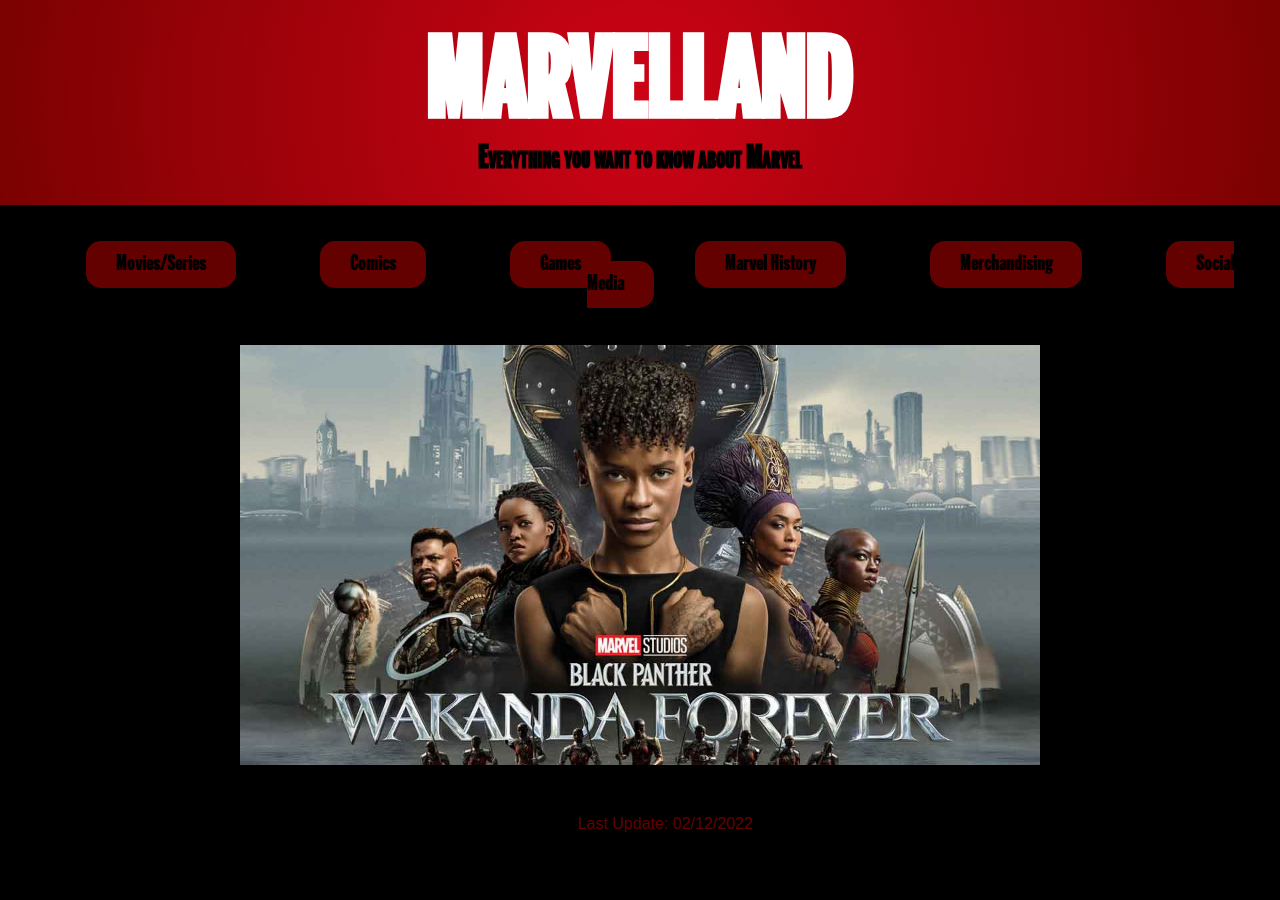
==== index.html @ 174eb80d "update 1a pagina" ====
<!DOCTYPE html>
<html lang="en">
<head>
    <meta charset="UTF-8">
    <meta name="viewport" content="width=device-width, initial-scale=1.0">
    <link rel="shortcut icon" href="imagens/favicon.ico" type="image/x-icon">
    <link rel="stylesheet" href="style.css">
    <title>Marvelland - Homepage</title>
</head>
<body>
    <header>
        <h1>Marvelland</h1>
        <h2>Everything you want to know about Marvel</h2>
    </header>
    <main>
        <ul>
            <li><a href="movies.html">Movies/Series</a></li>
            <li><a href="comics.html">Comics</a></li>
            <li><a href="games.html">Games</a></li>
            <li><a href="history.html">Marvel History</a></li>
            <li><a href="merchandising.html">Merchandising</a></li>
            <li><a href="social-media.html">Social Media</a></li>
        </ul>
        <img src="imagens/wakanda-forever.jpg" alt="Poster Wakanda Forever">
    </main>
    <footer>
        <p>Last Update: 02/12/2022</p>
        <audio preload="metadata" autoplay>
            <source src="musica/marvel.mp3" type="audio/mpeg">
            <source src="musica/marvel.ogg" type="audio/ogg">
            <source src="musica/marvel.wav" type="audio/wav">
        </audio> 
    </footer>
 
</body>
</html>
---- style.css ----
@charset "UTF-8";
@font-face {
    font-family: 'marvel2';
    src: url(fontes/marvel2.otf);}

@font-face {
    font-family: 'marvel1';
    src: url(fontes/marvel1.ttf);}
*{
    margin: 0px;
    padding: 0px;
    text-decoration: none;}

:root {
    --cor01:#FC2238;
    --cor02:#CD0316;
    --cor03:#7B0101;
    --cor04:#630000;}

body{ 
    background-color: black;}

header { 
    background-image: radial-gradient(circle, var(--cor02) , var(--cor03));}

header > h1{
    font-family: 'marvel2';
    text-transform: uppercase;
    font-size: 7em;
    font-weight: 900;
    text-align: center;
    color: white;
    padding-top: 30px;}   
    
header > h2{ 
    font-family: 'marvel2';
    font-variant: small-caps;
    font-size: 2em;
    font-weight: 900;
    text-align: center;
    color: black;
    padding-bottom: 30px;
    margin-bottom: 50px;}  

main > ul {
    text-align: center;}

main > ul > li {
    display: inline;
    background-color: var(--cor04);
    margin: 40px;
    padding: 15px;
    border-radius: 15px;}

main > ul > li > a {
    font-family: 'marvel2';
    color:black;
    font-size: 1.3em;
    padding: 15px;}

main > ul > li:hover {
    background-color: var(--cor02);}

main > ul > li > a:hover {
    font-family: 'marvel1';
    color: white;
    font-variant: small-caps;
    font-size: 1.5em;}

main > img {
    display: block;
    width: 800px;
    margin: 50px auto 50px auto;}

footer > p {
    color: var(--cor04);
    margin: 15px;
    padding-left: 50px;
    text-align: center;
    font-family: 'Segoe UI', Tahoma, Geneva, Verdana, sans-serif;}
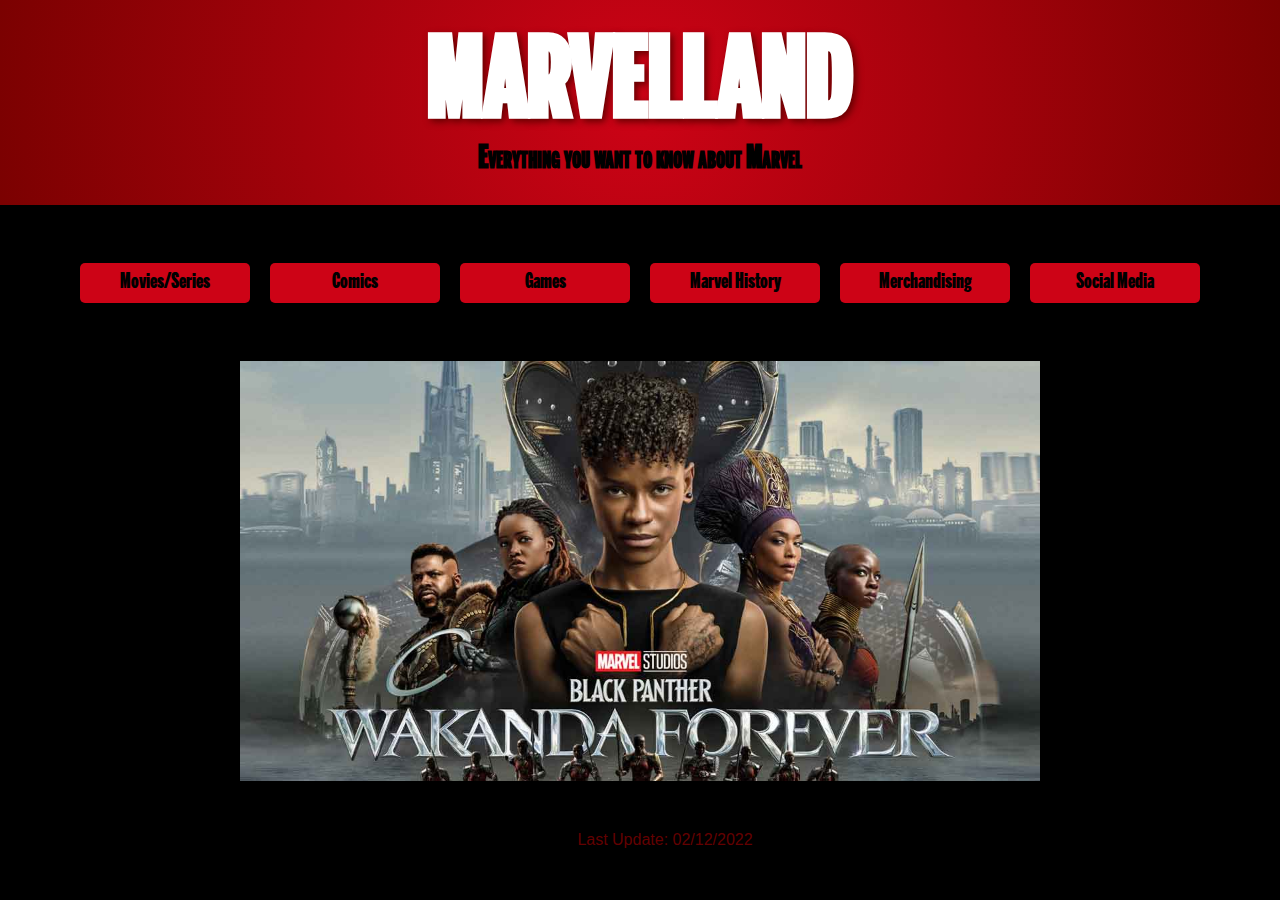
==== commit 48b000a9: "continuaçao" ====
--- a/index.html
+++ b/index.html
@@ -4,7 +4,7 @@
     <meta charset="UTF-8">
     <meta name="viewport" content="width=device-width, initial-scale=1.0">
     <link rel="shortcut icon" href="imagens/favicon.ico" type="image/x-icon">
-    <link rel="stylesheet" href="style.css">
+    <link rel="stylesheet" href="style.css" media="">
     <title>Marvelland - Homepage</title>
 </head>
 <body>
@@ -13,15 +13,17 @@
         <h2>Everything you want to know about Marvel</h2>
     </header>
     <main>
-        <ul>
-            <li><a href="movies.html">Movies/Series</a></li>
-            <li><a href="comics.html">Comics</a></li>
-            <li><a href="games.html">Games</a></li>
-            <li><a href="history.html">Marvel History</a></li>
-            <li><a href="merchandising.html">Merchandising</a></li>
-            <li><a href="social-media.html">Social Media</a></li>
-        </ul>
-        <img src="imagens/wakanda-forever.jpg" alt="Poster Wakanda Forever">
+        <menu>
+            <ul>
+                <li><a href="movies.html">Movies/Series</a></li>
+                <li><a href="comics.html">Comics</a></li>
+                <li><a href="games.html">Games</a></li>
+                <li><a href="history.html">Marvel History</a></li>
+                <li><a href="merchandising.html">Merchandising</a></li>
+                <li><a href="social-media.html">Social Media</a></li>
+            </ul>
+        </menu>
+        <a href="https://www.youtube.com/watch?v=_Z3QKkl1WyM" target="_blank"><img src="imagens/wakanda-forever.jpg" alt="Poster Wakanda Forever"></a>
     </main>
     <footer>
         <p>Last Update: 02/12/2022</p>
--- a/style.css
+++ b/style.css
@@ -30,8 +30,25 @@
     font-weight: 900;
     text-align: center;
     color: white;
-    padding-top: 30px;}   
+    padding-top: 30px;
+    text-shadow: 3px 3px 7px #630000;}   
     
+header > h1.titulo {
+    margin: 0px;
+    padding: 0px;}
+
+header > a#inicio {
+    display: block;
+    margin: 0px;
+    padding: 0px;
+    font-family: 'marvel2';
+    text-transform: uppercase;
+    font-size: 7em;
+    font-weight: 900;
+    text-align: center;
+    color: white;
+    text-shadow: 3px 3px 7px #630000;}
+
 header > h2{ 
     font-family: 'marvel2';
     font-variant: small-caps;
@@ -42,32 +59,39 @@
     padding-bottom: 30px;
     margin-bottom: 50px;}  
 
-main > ul {
-    text-align: center;}
+main > menu > ul {
+    text-align: center;
+    margin-top: 0px;
+    padding-top: 0px;}
 
-main > ul > li {
-    display: inline;
-    background-color: var(--cor04);
-    margin: 40px;
-    padding: 15px;
-    border-radius: 15px;}
+main > menu > ul > li {
+    display: inline-block;
+    background-color: var(--cor02);
+    margin: 8px;
+    padding: 10px;
+    border-radius: 5px;
+    width: 150px;} 
 
-main > ul > li > a {
+main > menu > ul > li > a {
     font-family: 'marvel2';
     color:black;
     font-size: 1.3em;
+    
     padding: 15px;}
 
-main > ul > li:hover {
-    background-color: var(--cor02);}
+main > menu > ul > li:hover {
+    background-color: var(--cor04);
+    width: 170px;
+    font-size: larger;
+    transform: translate(-5px, -5px);}
 
-main > ul > li > a:hover {
+main > menu > ul > li > a:hover {
     font-family: 'marvel1';
     color: white;
     font-variant: small-caps;
     font-size: 1.5em;}
 
-main > img {
+main > a > img {
     display: block;
     width: 800px;
     margin: 50px auto 50px auto;}
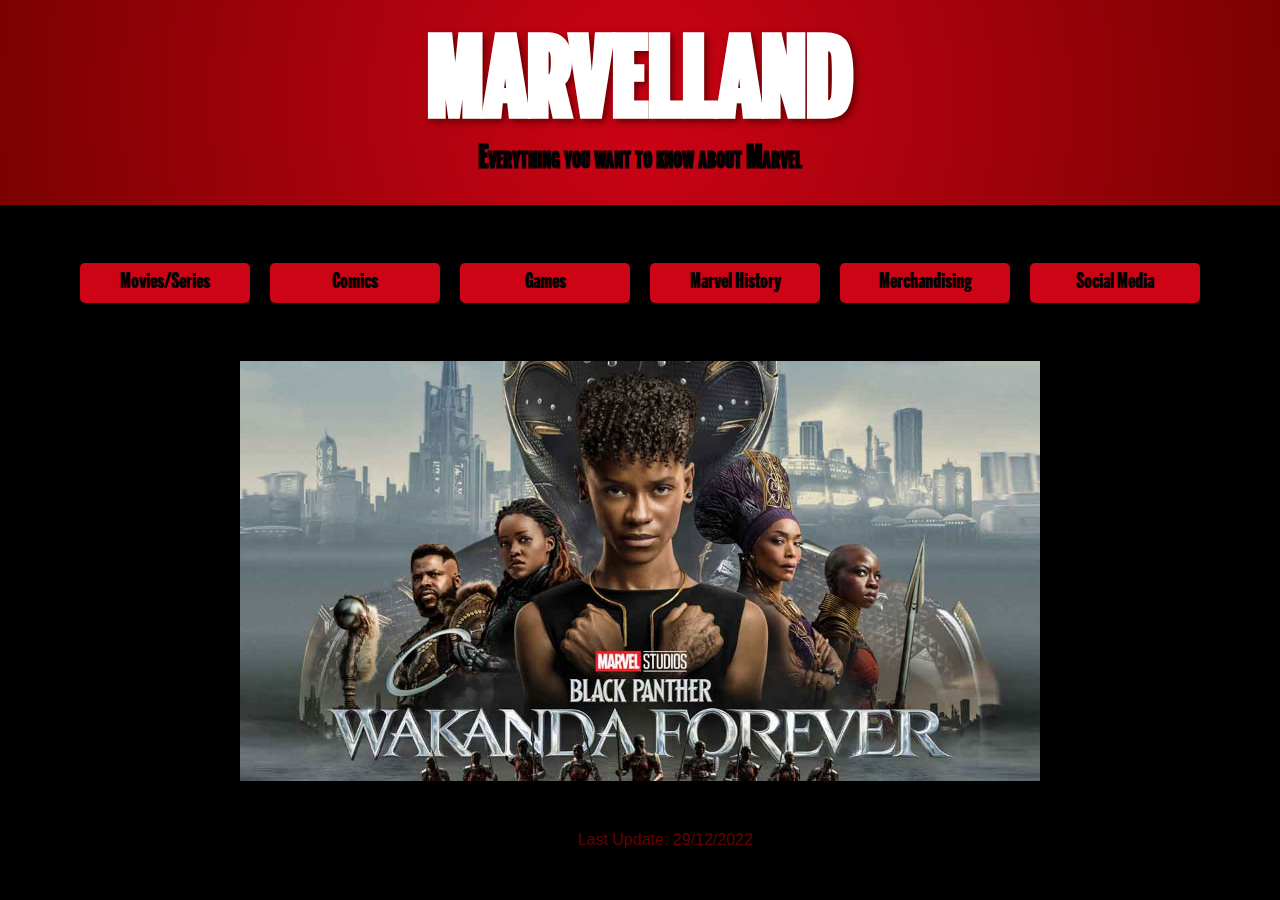
==== commit 71b80e2a: "Update index.html" ====
--- a/index.html
+++ b/index.html
@@ -26,7 +26,7 @@
         <a href="https://www.youtube.com/watch?v=_Z3QKkl1WyM" target="_blank"><img src="imagens/wakanda-forever.jpg" alt="Poster Wakanda Forever"></a>
     </main>
     <footer>
-        <p>Last Update: 02/12/2022</p>
+        <p>Last Update: 29/12/2022</p>
         <audio preload="metadata" autoplay>
             <source src="musica/marvel.mp3" type="audio/mpeg">
             <source src="musica/marvel.ogg" type="audio/ogg">
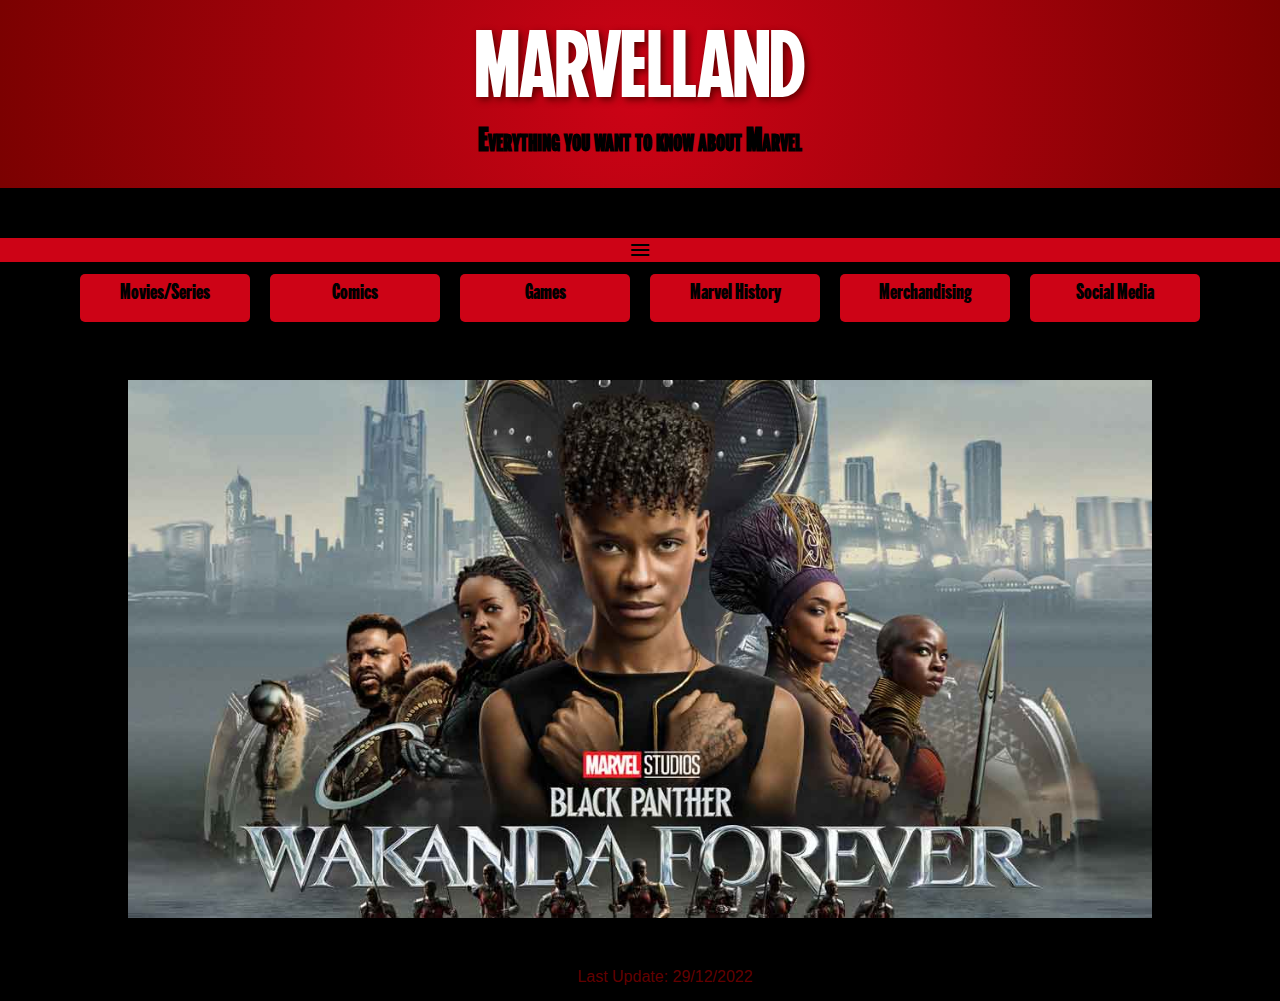
==== commit 563c3f8c: "continuaçao" ====
--- a/index.html
+++ b/index.html
@@ -3,8 +3,10 @@
 <head>
     <meta charset="UTF-8">
     <meta name="viewport" content="width=device-width, initial-scale=1.0">
+    <link rel="stylesheet" href="https://fonts.googleapis.com/css2?family=Material+Symbols+Outlined:opsz,wght,FILL,GRAD@20..48,100..700,0..1,-50..200" />
     <link rel="shortcut icon" href="imagens/favicon.ico" type="image/x-icon">
-    <link rel="stylesheet" href="style.css" media="">
+    <link rel="stylesheet" href="main-style.css" media="all">
+    <link rel="stylesheet" href="style.css" media="screen and (min-width:600px)">
     <title>Marvelland - Homepage</title>
 </head>
 <body>
@@ -14,6 +16,9 @@
     </header>
     <main>
         <menu>
+            <span class="material-symbols-outlined">
+                menu
+                </span>
             <ul>
                 <li><a href="movies.html">Movies/Series</a></li>
                 <li><a href="comics.html">Comics</a></li>
--- a/main-style.css
+++ b/main-style.css
@@ -0,0 +1,112 @@
+@charset "UTF-8";
+@font-face {
+    font-family: 'marvel2';
+    src: url(fontes/marvel2.otf);}
+
+@font-face {
+    font-family: 'marvel1';
+    src: url(fontes/marvel1.ttf);}
+*{
+    margin: 0px;
+    padding: 0px;
+    text-decoration: none;}
+
+:root {
+    --cor01:#FC2238;
+    --cor02:#CD0316;
+    --cor03:#7B0101;
+    --cor04:#630000;}
+
+body{ 
+    background-color: black;}
+
+header { 
+    background-image: radial-gradient(circle, var(--cor02) , var(--cor03));}
+
+header > h1{
+    font-family: 'marvel1';
+    text-transform: uppercase;
+    font-size: 4em;
+    font-weight: 400;
+    text-align: center;
+    color: white;
+    padding-top: 10px;
+    text-shadow: 3px 3px 7px #630000;}   
+    
+header > h1.titulo {
+    margin: 0px;
+    padding: 0px;}
+
+header > a#inicio { 
+    display: block;
+    margin: 0px;
+    padding: 0px;
+    font-family: 'marvel1';
+    text-transform: uppercase;
+    font-size: 4em;
+    font-weight: 400;
+    text-align: center;
+    color: white;
+    text-shadow: 3px 3px 7px #630000;}
+
+header > h2{ 
+    font-family: 'marvel2';
+    font-variant: small-caps;
+    font-size: 1.5em;
+    font-weight: 900;
+    text-align: center;
+    color: black;
+    padding-bottom: 10px;
+    margin-bottom: 20px;}  
+
+main > menu > ul {
+ 
+    text-align: center;
+    margin-top: 2px;
+    padding-top: 0px;}
+
+main > menu > ul > li {
+    display: block;
+    background-color: var(--cor02);
+    margin: auto;
+    margin-top: 2px;
+    border-radius: 3px;
+    width: 200px;
+    height: 28px;} 
+
+main > menu > ul > li > a {
+    font-family: 'marvel2';
+    color:black;
+    font-size: 1.3em;}
+
+main > menu > ul > li:hover {
+    background-color: var(--cor04);
+    font-size: larger;}
+
+main > menu > ul > li > a:hover {
+    display: inline-block;
+    font-family: 'marvel1';
+    color: white;
+    font-variant: small-caps;
+    font-size: 1.3em;}
+
+main > a > img {
+    display: block;
+    width: 90%;
+    margin: 50px auto 50px auto;}
+
+footer > p {
+    color: var(--cor04);
+    margin: 15px;
+    padding-left: 50px;
+    text-align: center;
+    font-family: 'Segoe UI', Tahoma, 'Geneva', Verdana, sans-serif;}
+
+span {
+    display: block;
+    width: 100vw;
+    background-color: var(--cor02);
+    color: black;
+    text-align: center;
+    margin: auto;
+ }--- a/style.css
+++ b/style.css
@@ -17,47 +17,22 @@
     --cor03:#7B0101;
     --cor04:#630000;}
 
-body{ 
-    background-color: black;}
-
-header { 
-    background-image: radial-gradient(circle, var(--cor02) , var(--cor03));}
-
 header > h1{
-    font-family: 'marvel2';
-    text-transform: uppercase;
-    font-size: 7em;
-    font-weight: 900;
-    text-align: center;
-    color: white;
-    padding-top: 30px;
-    text-shadow: 3px 3px 7px #630000;}   
-    
-header > h1.titulo {
-    margin: 0px;
-    padding: 0px;}
+    font-size: 6em;
+    font-weight: 400;
+    padding-top: 20px;}   
 
 header > a#inicio {
-    display: block;
-    margin: 0px;
-    padding: 0px;
-    font-family: 'marvel2';
-    text-transform: uppercase;
-    font-size: 7em;
-    font-weight: 900;
-    text-align: center;
-    color: white;
-    text-shadow: 3px 3px 7px #630000;}
+    font-size: 6em;
+    font-weight: 400;}
 
 header > h2{ 
-    font-family: 'marvel2';
-    font-variant: small-caps;
     font-size: 2em;
-    font-weight: 900;
-    text-align: center;
-    color: black;
     padding-bottom: 30px;
     margin-bottom: 50px;}  
+
+span{
+    display: none;}
 
 main > menu > ul {
     text-align: center;
@@ -92,9 +67,7 @@
     font-size: 1.5em;}
 
 main > a > img {
-    display: block;
-    width: 800px;
-    margin: 50px auto 50px auto;}
+    width: 80%;}
 
 footer > p {
     color: var(--cor04);
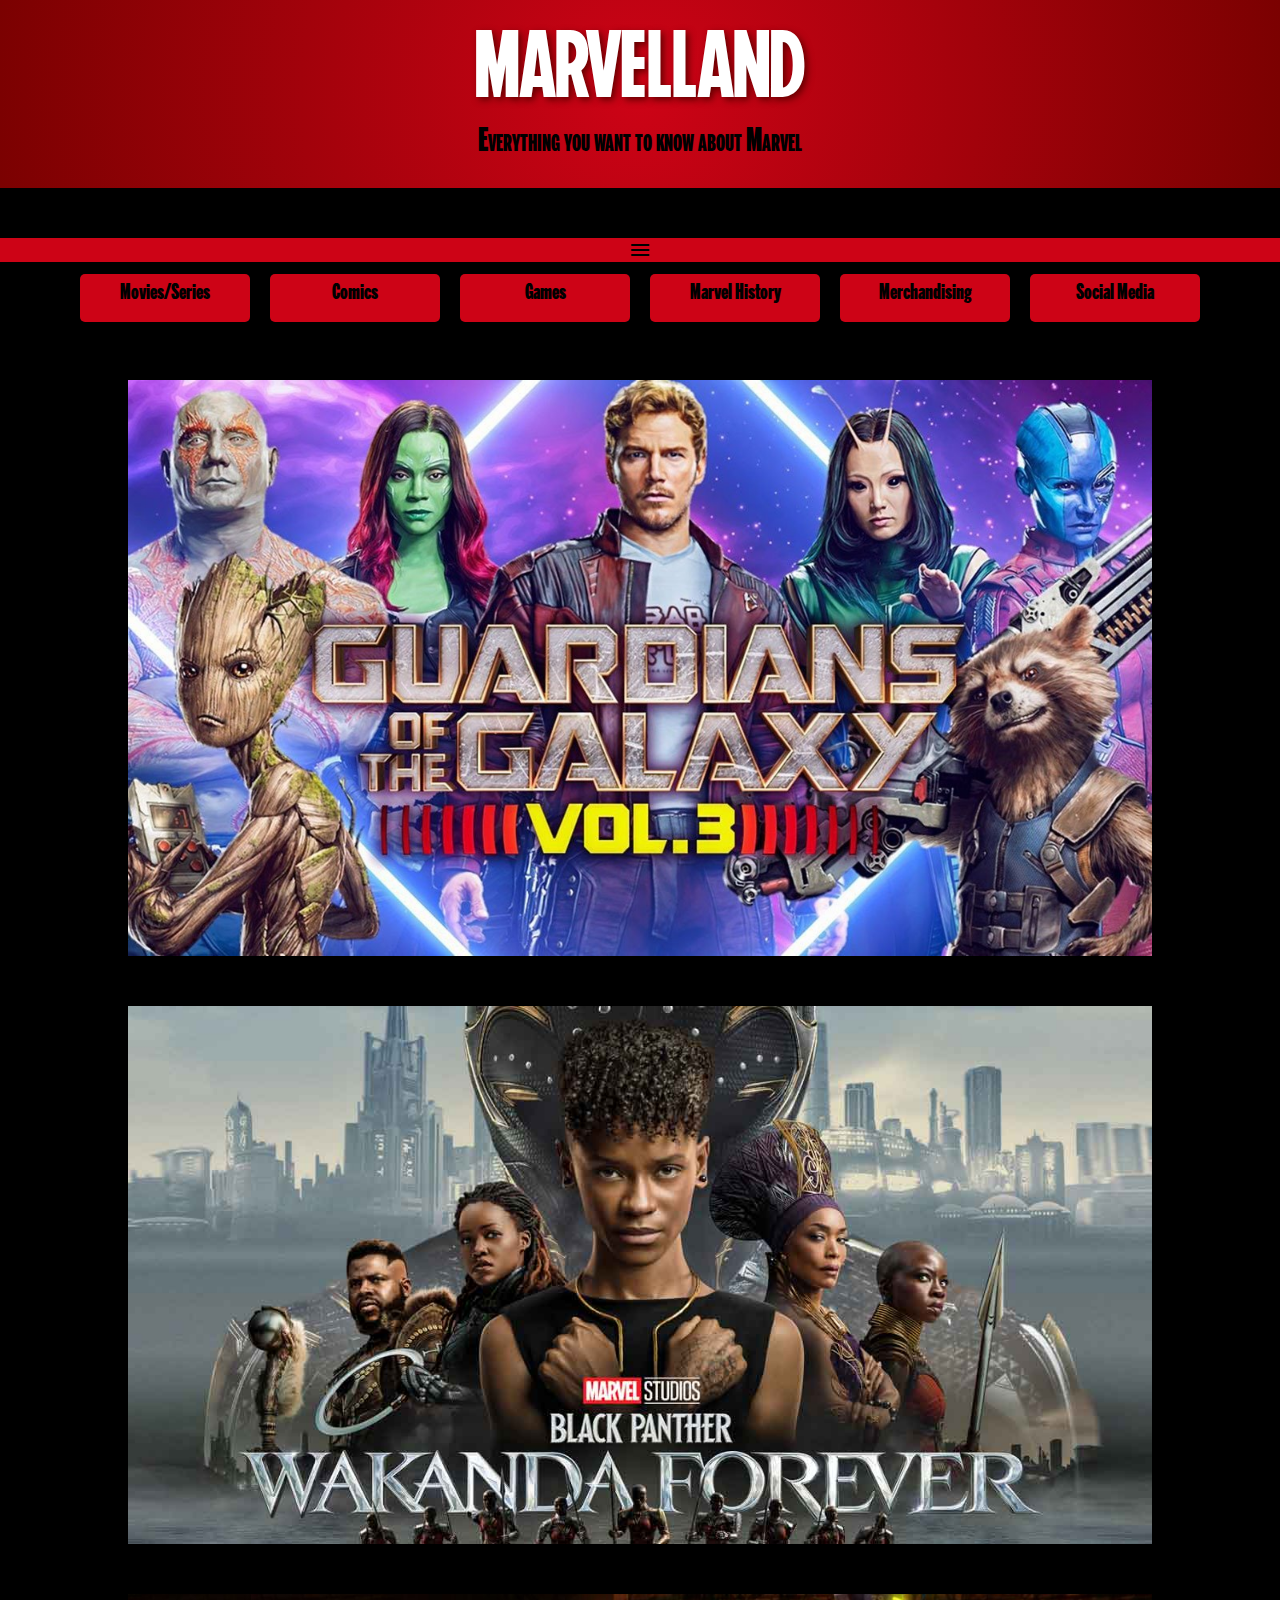
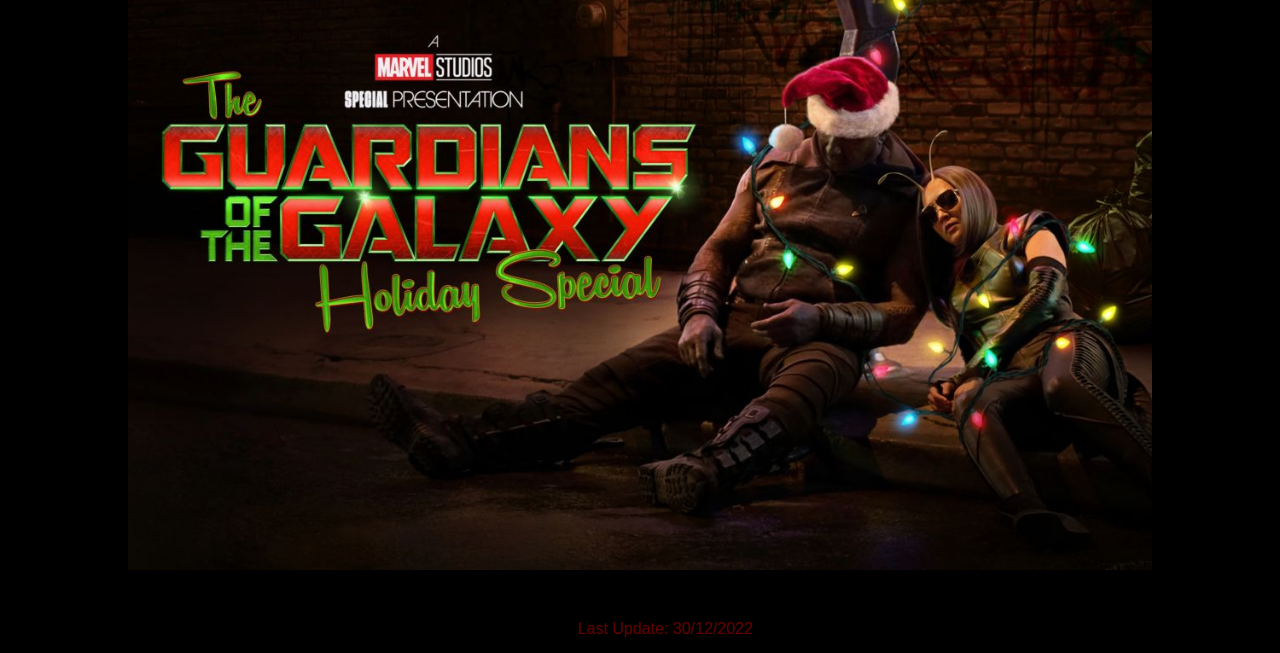
==== commit dc278c8d: "continuaçao" ====
--- a/index.html
+++ b/index.html
@@ -28,10 +28,12 @@
                 <li><a href="social-media.html">Social Media</a></li>
             </ul>
         </menu>
+        <a href="https://www.youtube.com/watch?v=u3V5KDHRQvk" target="_blank"><img src="imagens/guardians-galaxy-vol-3.jpg" alt="Poster Guardians of the Galaxy Vol 3"></a>
         <a href="https://www.youtube.com/watch?v=_Z3QKkl1WyM" target="_blank"><img src="imagens/wakanda-forever.jpg" alt="Poster Wakanda Forever"></a>
+        <a href="https://www.youtube.com/watch?v=OYhFFQl4fLs" target="_blank"><img src="imagens/guardians-galaxy-christmas-special.jpg" alt="Poster Guardians of the Galaxy Holiday Special"></a>
     </main>
     <footer>
-        <p>Last Update: 29/12/2022</p>
+        <p>Last Update: 30/12/2022</p>
         <audio preload="metadata" autoplay>
             <source src="musica/marvel.mp3" type="audio/mpeg">
             <source src="musica/marvel.ogg" type="audio/ogg">
--- a/main-style.css
+++ b/main-style.css
@@ -53,11 +53,19 @@
     font-family: 'marvel2';
     font-variant: small-caps;
     font-size: 1.5em;
-    font-weight: 900;
+    font-weight: lighter;
     text-align: center;
     color: black;
     padding-bottom: 10px;
     margin-bottom: 20px;}  
+
+span {
+    display: block;
+    width: 100vw;
+    background-color: var(--cor02);
+    color: black;
+    text-align: center;
+    margin: auto;}
 
 main > menu > ul {
  
@@ -102,11 +110,3 @@
     text-align: center;
     font-family: 'Segoe UI', Tahoma, 'Geneva', Verdana, sans-serif;}
 
-span {
-    display: block;
-    width: 100vw;
-    background-color: var(--cor02);
-    color: black;
-    text-align: center;
-    margin: auto;
- }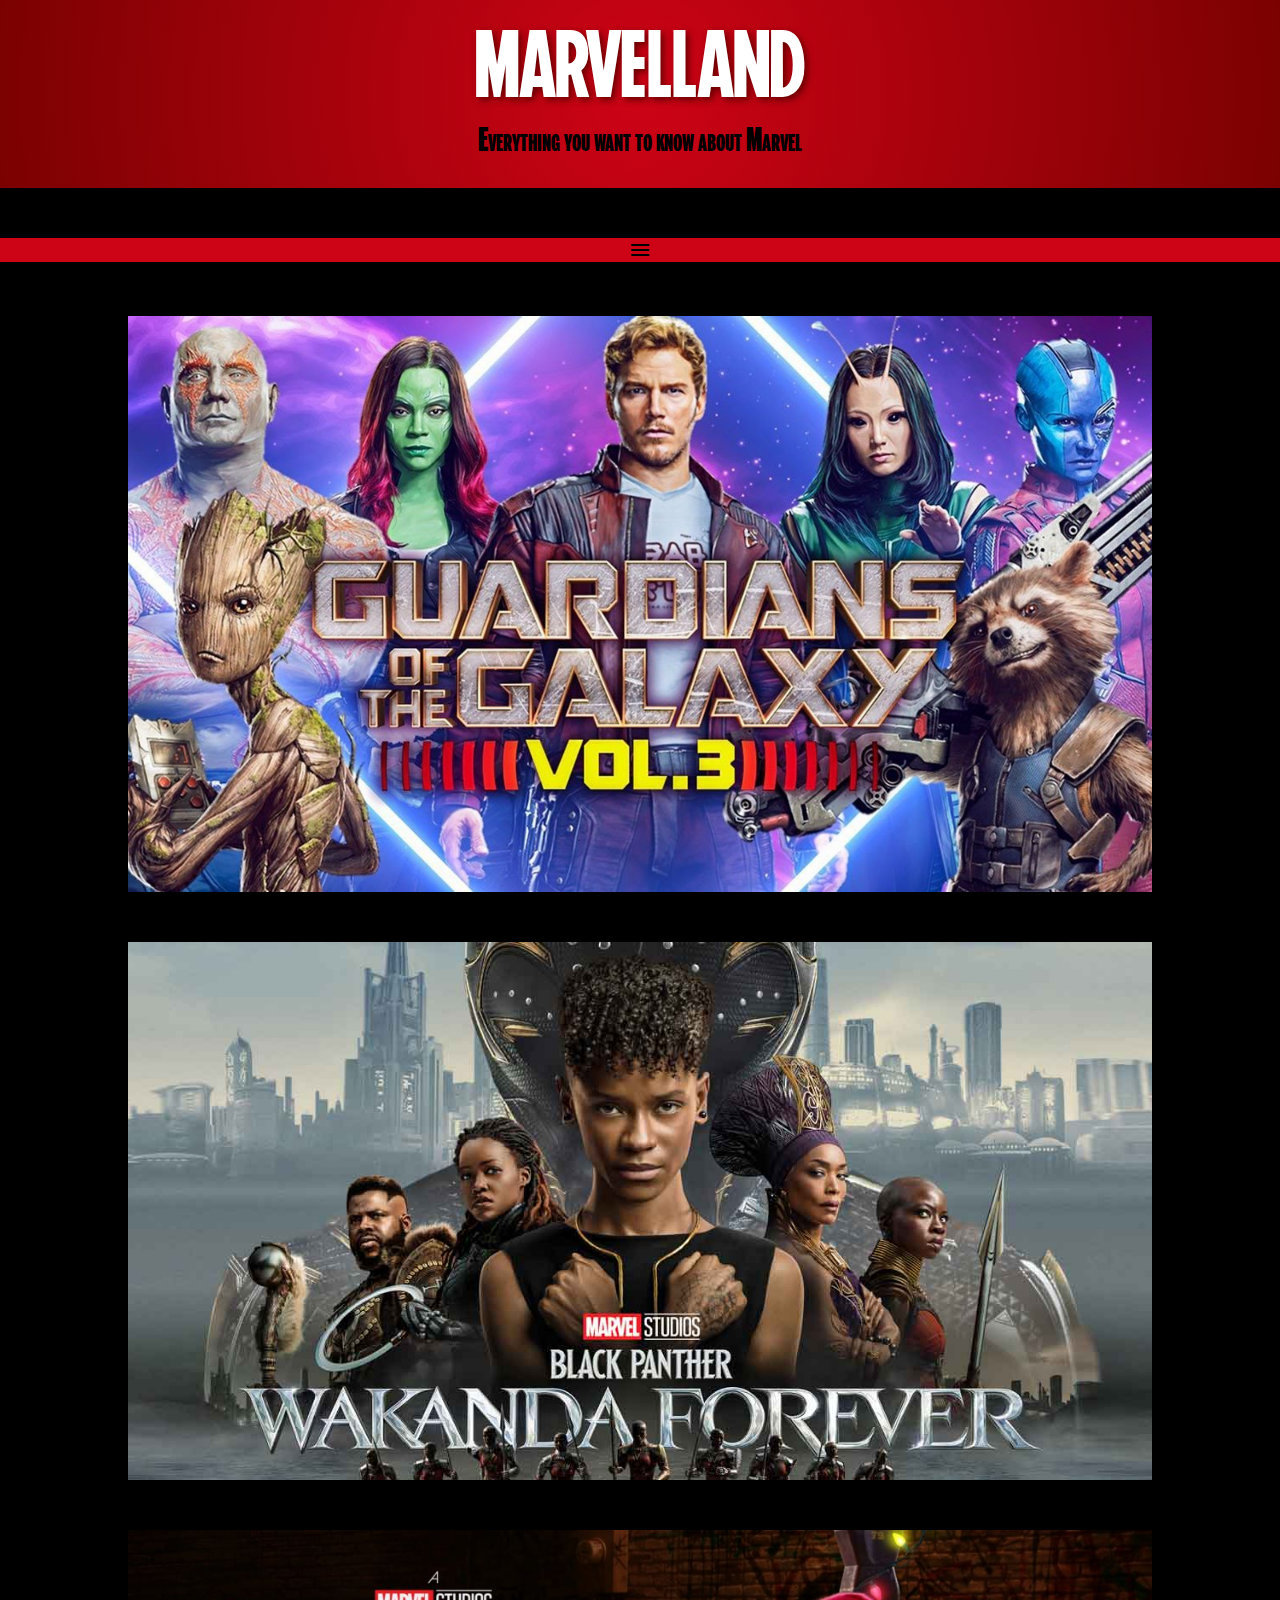
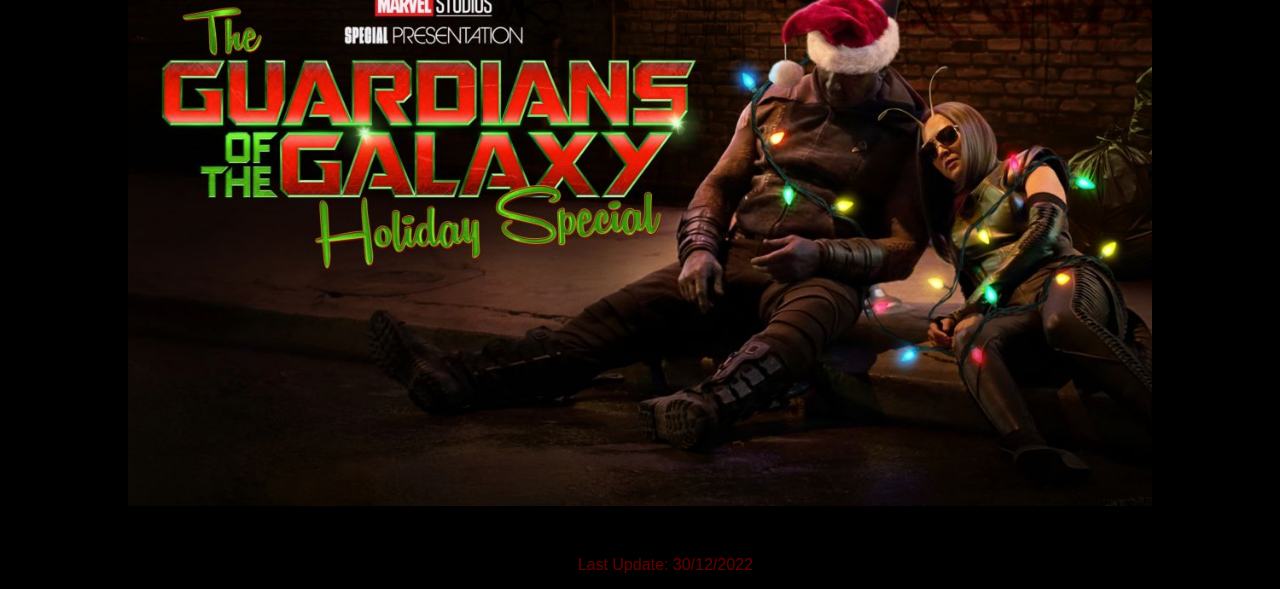
==== commit 04291185: "continuaçao" ====
--- a/index.html
+++ b/index.html
@@ -8,6 +8,7 @@
     <link rel="stylesheet" href="main-style.css" media="all">
     <link rel="stylesheet" href="style.css" media="screen and (min-width:600px)">
     <title>Marvelland - Homepage</title>
+    
 </head>
 <body>
     <header>
@@ -15,10 +16,10 @@
         <h2>Everything you want to know about Marvel</h2>
     </header>
     <main>
-        <menu>
-            <span class="material-symbols-outlined">
-                menu
-                </span>
+        <span id="burger" class="material-symbols-outlined" onclick="clickMenu()">
+            menu
+            </span>
+        <menu id="itens">
             <ul>
                 <li><a href="movies.html">Movies/Series</a></li>
                 <li><a href="comics.html">Comics</a></li>
@@ -40,6 +41,12 @@
             <source src="musica/marvel.wav" type="audio/wav">
         </audio> 
     </footer>
- 
+    <script>
+        function clickMenu() {
+            if (itens.style.display=='block'){
+                itens.style.display='none'}
+            else {itens.style.display='block'}
+        }
+    </script>   
 </body>
 </html>--- a/main-style.css
+++ b/main-style.css
@@ -67,8 +67,13 @@
     text-align: center;
     margin: auto;}
 
+#burger {
+    cursor: pointer;
+}
+menu {
+    display: none;}
+
 main > menu > ul {
- 
     text-align: center;
     margin-top: 2px;
     padding-top: 0px;}
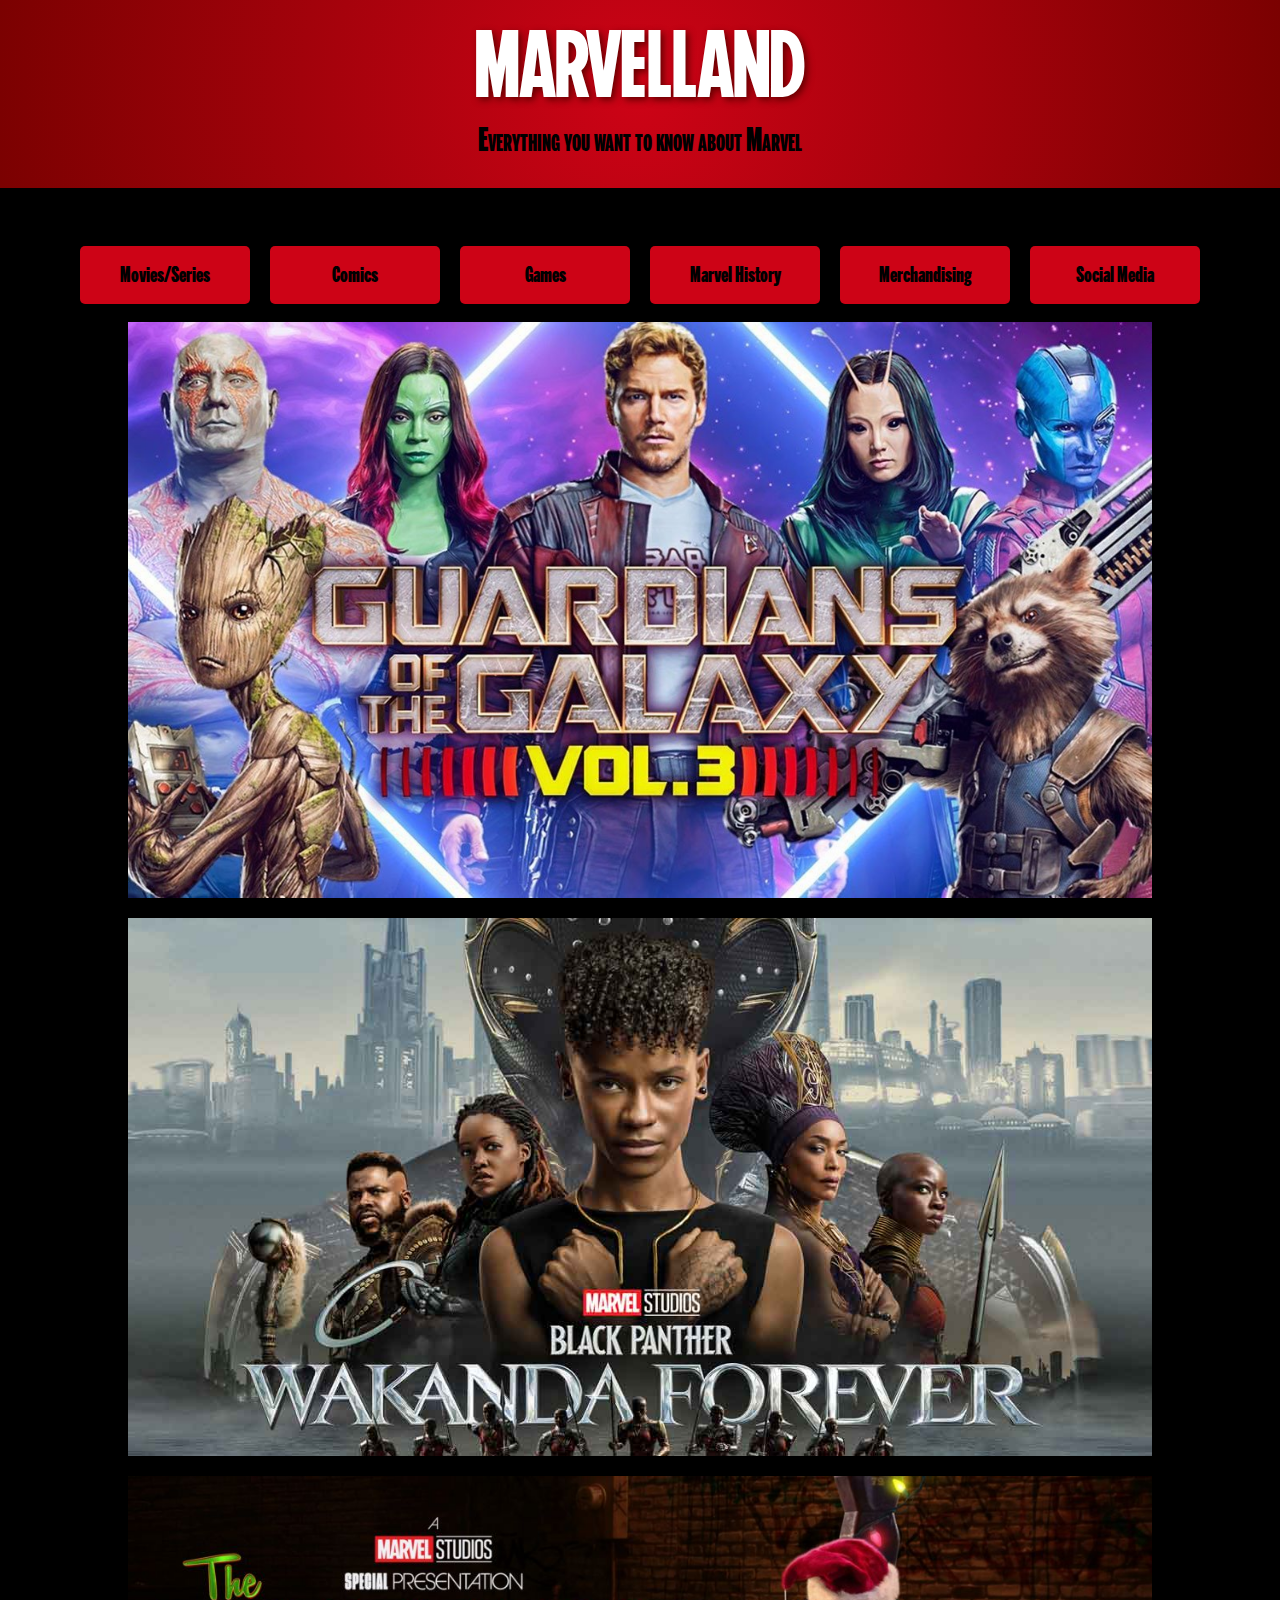
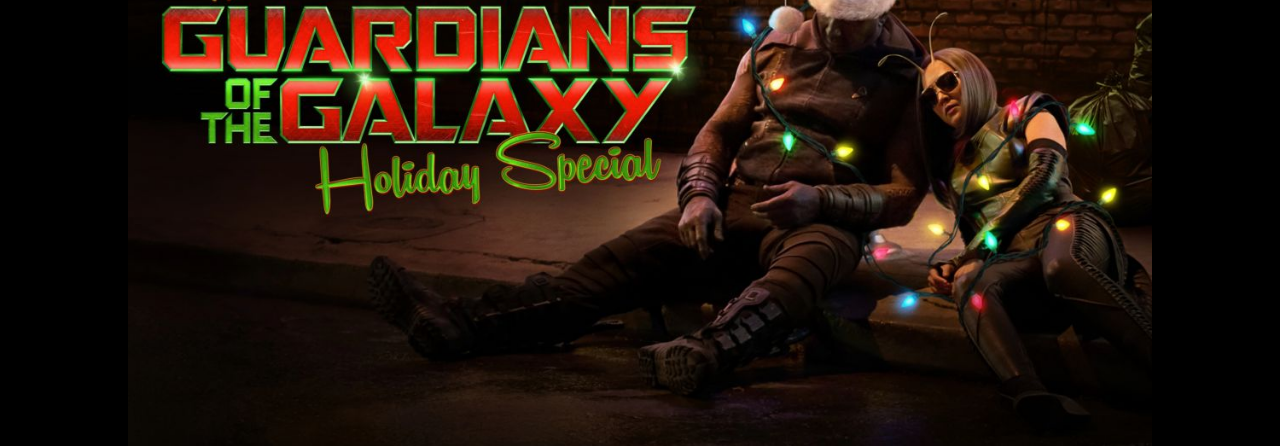
==== commit c4501d92: "new updates" ====
--- a/index.html
+++ b/index.html
@@ -10,7 +10,7 @@
     <title>Marvelland - Homepage</title>
     
 </head>
-<body>
+<body onresize="mudouTamanho()">
     <header>
         <h1>Marvelland</h1>
         <h2>Everything you want to know about Marvel</h2>
@@ -34,14 +34,22 @@
         <a href="https://www.youtube.com/watch?v=OYhFFQl4fLs" target="_blank"><img src="imagens/guardians-galaxy-christmas-special.jpg" alt="Poster Guardians of the Galaxy Holiday Special"></a>
     </main>
     <footer>
-        <p>Last Update: 30/12/2022</p>
-        <audio preload="metadata" autoplay>
+        <!--<audio preload="metadata" autoplay controls>
             <source src="musica/marvel.mp3" type="audio/mpeg">
             <source src="musica/marvel.ogg" type="audio/ogg">
             <source src="musica/marvel.wav" type="audio/wav">
-        </audio> 
+        </audio> -->
+        <p>Last Update: 31/12/2022</p>
+        <a href="subscribe.html">Subscribe</a>
+        
     </footer>
     <script>
+        function mudouTamanho() {
+            if (window.innerWidth >=600) {
+                itens.style.display = 'block'}
+            else {itens.style.display = 'none'}
+        }
+
         function clickMenu() {
             if (itens.style.display=='block'){
                 itens.style.display='none'}
--- a/main-style.css
+++ b/main-style.css
@@ -57,19 +57,19 @@
     text-align: center;
     color: black;
     padding-bottom: 10px;
-    margin-bottom: 20px;}  
+    margin-bottom: 10px;}  
 
 span {
     display: block;
-    width: 100vw;
-    background-color: var(--cor02);
+    width: 96.5vw;
+    background-image: radial-gradient(circle, var(--cor02) , var(--cor03));
     color: black;
     text-align: center;
     margin: auto;}
 
 #burger {
-    cursor: pointer;
-}
+    cursor: pointer;}
+    
 menu {
     display: none;}
 
@@ -85,33 +85,43 @@
     margin-top: 2px;
     border-radius: 3px;
     width: 200px;
-    height: 28px;} 
+    height: 38.4px;} 
 
 main > menu > ul > li > a {
     font-family: 'marvel2';
     color:black;
-    font-size: 1.3em;}
+    font-size: 1.2em;
+    line-height: 2em;}
 
 main > menu > ul > li:hover {
     background-color: var(--cor04);
-    font-size: larger;}
+    width: 200px;
+    height: 38.4px;}
 
 main > menu > ul > li > a:hover {
-    display: inline-block;
+    display: block;
     font-family: 'marvel1';
     color: white;
     font-variant: small-caps;
-    font-size: 1.3em;}
+    font-size: 1.4em;
+    line-height: 2em;}
 
 main > a > img {
     display: block;
     width: 90%;
-    margin: 50px auto 50px auto;}
+    margin: 10px auto 20px auto;}
 
 footer > p {
-    color: var(--cor04);
-    margin: 15px;
-    padding-left: 50px;
-    text-align: center;
-    font-family: 'Segoe UI', Tahoma, 'Geneva', Verdana, sans-serif;}
+    display: inline-block;
+    float: left;
+    color: var(--cor03);
+    font-family: 'Segoe UI', Tahoma, 'Geneva', Verdana, sans-serif;
+    margin: 20px;}
 
+footer > a {
+    display: inline-block;
+    float: right;
+    color: var(--cor03);
+    margin: 20px;
+    font-family: 'Segoe UI', Tahoma, 'Geneva', Verdana, sans-serif;
+}
--- a/style.css
+++ b/style.css
@@ -31,7 +31,7 @@
     padding-bottom: 30px;
     margin-bottom: 50px;}  
 
-span{
+#burger{
     display: none;}
 
 main > menu > ul {
